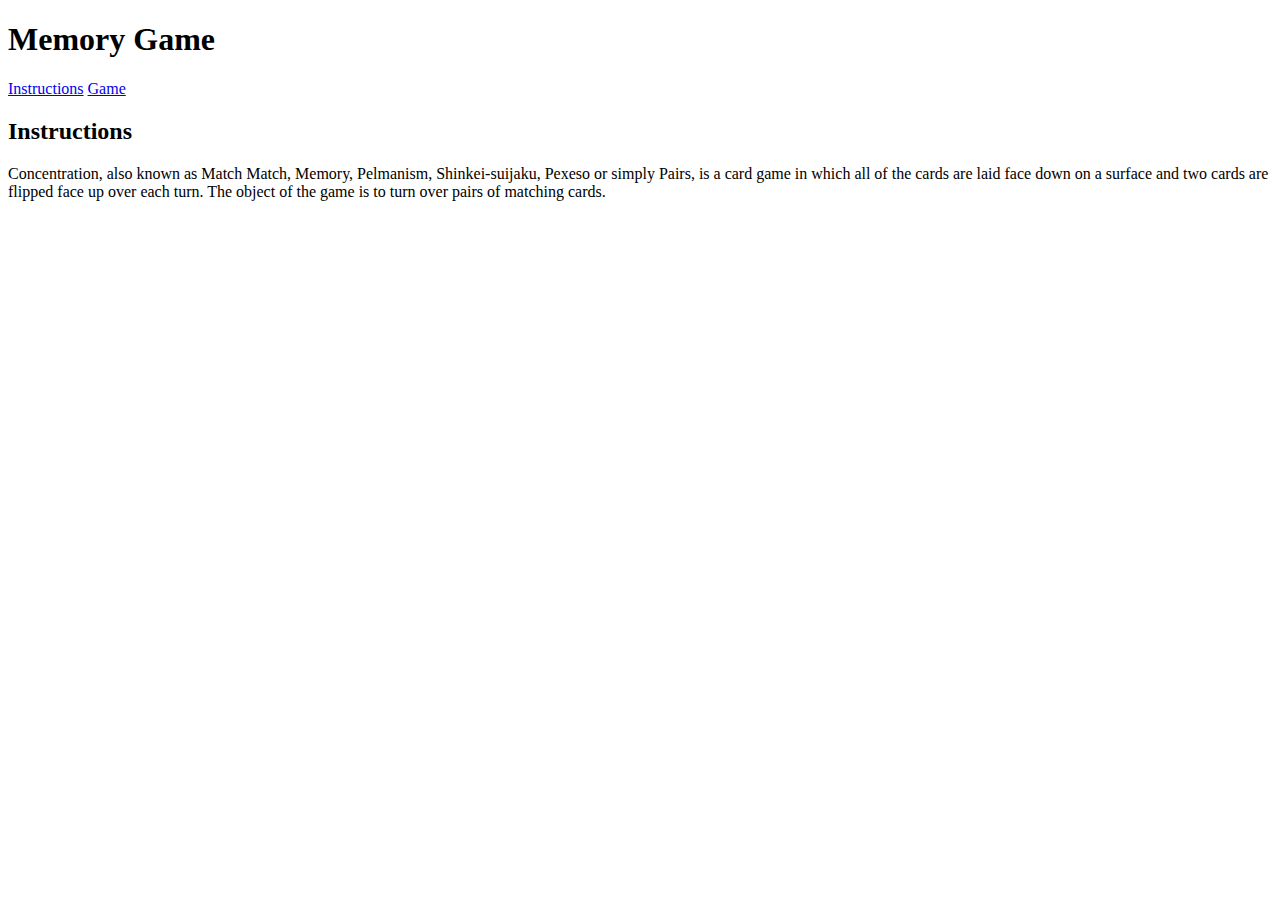
==== memory_game/index.html @ 7173d99f "created game logic" ====
<!DOCTYPE html>
<html>
<head>
	<title>Memory Card Game</title>
</head>
<body>
<header>
<h1>Memory Game</h1>
</header>
<nav>
<a href="#">Instructions</a>
<a href="#">Game</a>
</nav>
<h2>Instructions</h2>
<p>Concentration, also known as Match Match, Memory, Pelmanism, Shinkei-suijaku, Pexeso or simply Pairs, is a card game in which all of the cards are laid face down on a surface and two cards are flipped face up over each turn. The object of the game is to turn over pairs of matching cards.</p>
</body>
</html>
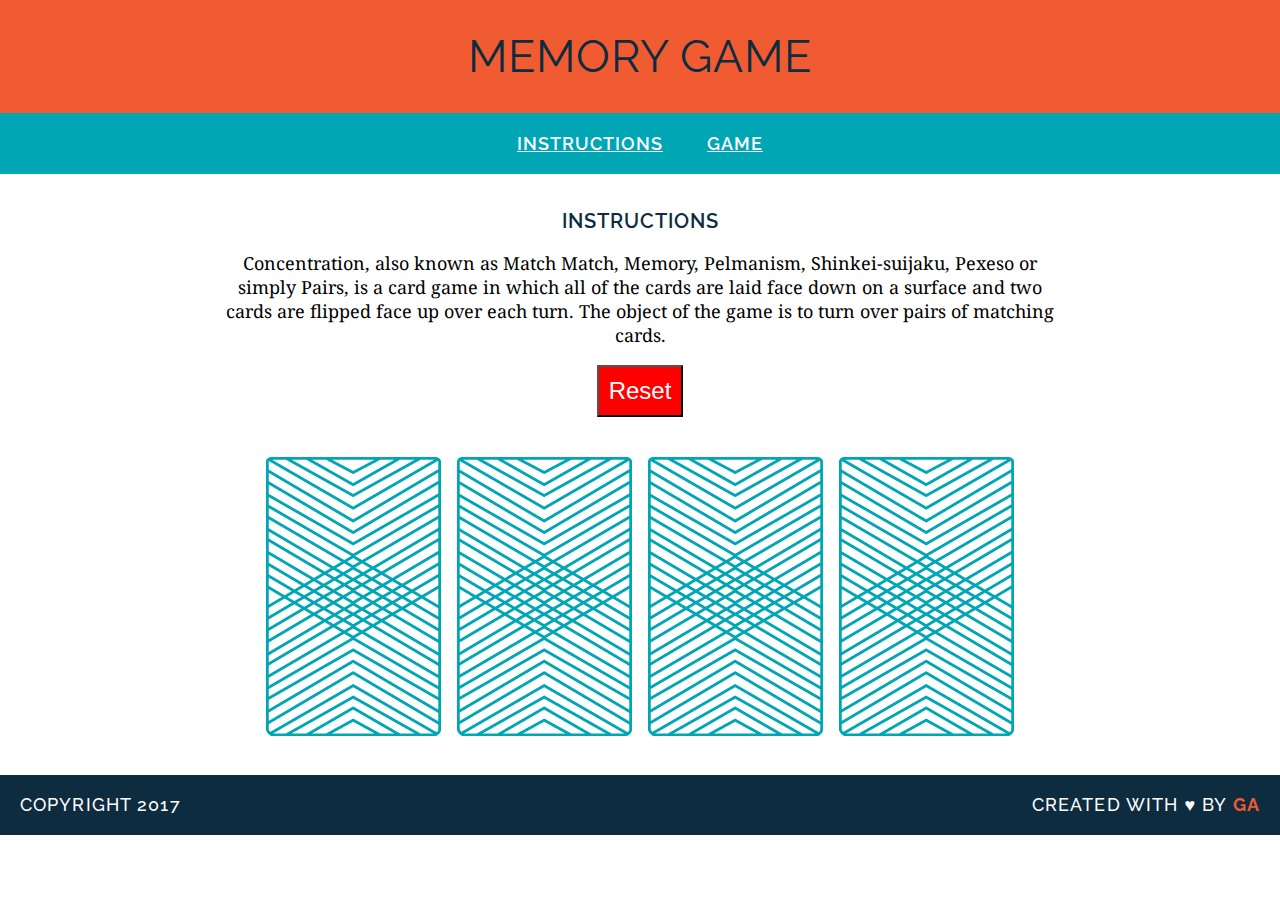
==== commit a7b55843: "created game logic" ====
--- a/memory_game/index.html
+++ b/memory_game/index.html
@@ -1,17 +1,32 @@
 <!DOCTYPE html>
 <html>
 <head>
-	<title>Memory Card Game</title>
+  <link href="https://fonts.googleapis.com/css?family=Droid+Serif|Raleway:400,500,600,700" rel="stylesheet">
+  <link href="css/style.css" rel="stylesheet" type="text/css">
+  <title>Memory Card Game</title>
 </head>
 <body>
 <header>
+
 <h1>Memory Game</h1>
+
 </header>
 <nav>
-<a href="#">Instructions</a>
-<a href="#">Game</a>
+<a href="#Instructions sec">Instructions</a>
+<a href="#game-board">Game</a>
 </nav>
-<h2>Instructions</h2>
+<main>
+<h2 id="Instructions sec">Instructions</h2>
 <p>Concentration, also known as Match Match, Memory, Pelmanism, Shinkei-suijaku, Pexeso or simply Pairs, is a card game in which all of the cards are laid face down on a surface and two cards are flipped face up over each turn. The object of the game is to turn over pairs of matching cards.</p>
+<button id="reset" onclick="location.reload()">Reset</button>
+<div id="game-board" class="board clearfix"></div>
+</main>
+<footer class="clearfix">
+<p class="copyright">Copyright 2017
+</p>
+<p class="message">Created with &hearts; by <span class="name">GA</span>
+</p>
+</footer>
+<script src="js/main.js"></script>
 </body>
-</html>+</html>
--- a/memory_game/css/style.css
+++ b/memory_game/css/style.css
@@ -0,0 +1,106 @@
+
+
+h1, h2, a {
+font-family: "Raleway", sans-serif;
+text-transform: uppercase;
+letter-spacing: 1px;
+font-weight: 600;
+}
+
+h1 {
+color: #0D2C40;
+font-weight: 400;
+font-size: 45px;
+margin: 0;
+}
+
+h2{
+color:#0D2C40;
+font-size: 20px;
+}
+
+p {
+font-family: "Droid Serif", serif;
+line-height: 24px;
+font-size: 18px;
+}
+
+body {
+text-align: center;
+text-decoration: none;
+margin: 0;
+}
+
+a{
+color: white;
+font-size: 18px;
+margin: 0 20px;
+border-bottom: 2px solid transparent;
+}
+
+a:hover {
+border-color: white;
+}
+
+header {
+	background: #F15B31;
+	color: white;
+	padding: 30px 20px;
+}
+
+nav {
+	background: #00A6B3;
+	color: white;
+	padding: 20px 0;
+}
+
+main {
+	width: 850px;
+	margin: 35px auto 35px auto;
+}
+
+img {
+	margin: 40px 8px 0 8px;
+}
+
+footer {
+	text-transform: uppercase;
+	padding: 0 20px;
+	background: #0d2c40;
+	color: white;
+	font-size: 14px;
+	letter-spacing: .08em;
+	font-weight: 500;
+}
+
+.copyright{
+  font-family: Raleway;
+	float: left;
+}
+
+.message{
+	font-family: Raleway;
+	float:right;
+}
+
+.clearfix:after {
+visibility: hidden;
+display: block;
+content: " ";
+clear: both;
+height: 0;
+font-size: 0;
+}
+
+.name {
+	color: #F15B31;
+	font-weight: 700;
+}
+#reset {
+	background: red;
+	text-align: center;
+	color: white;
+	font-size: 24px;
+	padding: 10px;
+	margin: 0;
+}
